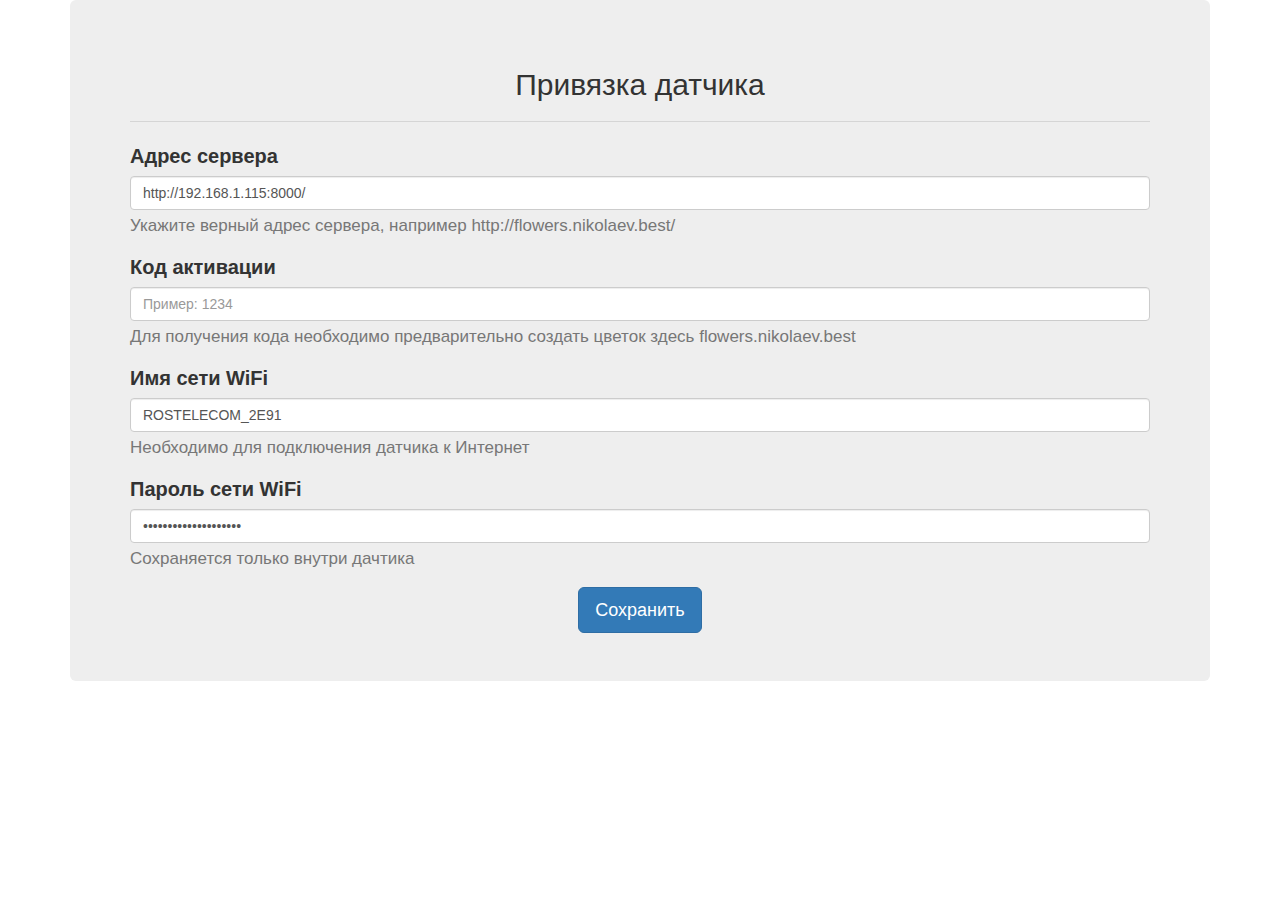
==== www/init/index.html @ 9cde2849 "+ Added web server for creating initial configuration for sensor" ====
<!DOCTYPE html>
<html>

<head>
    <meta charset="UTF-8">
    <meta name="viewport" content="width=device-width, initial-scale=1.0">
    <meta http-equiv="Cache-Control" content="no-cache, no-store, must-revalidate">
    <meta http-equiv="Pragma" content="no-cache">
    <meta http-equiv="Expires" content="0">
    <meta http-equiv="X-UA-Compatible" content="ie=edge">
    <title>Document</title>
    <script>
        // JavaScript for disabling form submissions if there are invalid fields
        (function() {
          'use strict';
          window.addEventListener('load', function() {
            // Fetch all the forms we want to apply custom Bootstrap validation styles to
            var forms = document.getElementsByClassName('needs-validation');
            // Loop over them and prevent submission
            var validation = Array.prototype.filter.call(forms, function(form) {
              form.addEventListener('submit', function(event) {
                if (form.checkValidity() === false) {
                  event.preventDefault();
                  event.stopPropagation();
                }
                form.classList.add('was-validated');
              }, false);
            });
          }, false);
        })();
        </script>
    <link rel="stylesheet" href="css/bootstrap.min.css">
</head>

<body>

    <div class="fixed-bg">
        <div class="container">
            <div class=" jumbotron text-center">
                <h2 class="display-4">Привязка датчика</h2>
                <hr class="my-4">
                <div class="text-left" style="font-size: 20px;">
                    <form class="needs-validation" action="http://192.168.4.1/init_settings" method="POST" role="form">
                        <div class="form-group">
                            <label for="validationCustom01">Адрес сервера</label>
                            <input type="text" name="serverUrl" value="http://192.168.1.115:8000/" id="validationCustom01"  class="form-control" required pattern="(http|https):\/\/.+?(?=\/)\/">
                            <small class="form-text text-muted">Укажите верный адрес сервера, например http://flowers.nikolaev.best/</small>
                        </div>
                        <div class="form-group">
                            <label>Код активации</label>
                            <input name="code" placeholder="Пример: 1234" class="form-control" onkeypress='return event.charCode >= 48 && event.charCode <= 57' required maxlength="4">
                            <small class="form-text text-muted">Для получения кода необходимо предварительно создать цветок здесь flowers.nikolaev.best</small>
                        </div>
                        <div class="form-group">
                            <label>Имя сети WiFi</label>
                            <input name="ssid" value="ROSTELECOM_2E91" class="form-control" required>
                            <small class="form-text text-muted">Необходимо для подключения датчика к Интернет</small>
                        </div>
                        <div class="form-group">
                            <label>Пароль сети WiFi</label>
                            <input name="password" value=":U*_qd/'[Ov%6K2D0,1B" type="password" class="form-control" required>
                            <small class="form-text text-muted">Сохраняется только внутри дачтика</small>
                        </div>
                        <div class="text-center">
                            <button type="submit" class="btn btn-primary btn-lg">Сохранить</button>
                        </div>
                    </form>
                    
                </div>
            </div>
        </div>
    </div>
</body>

</html>
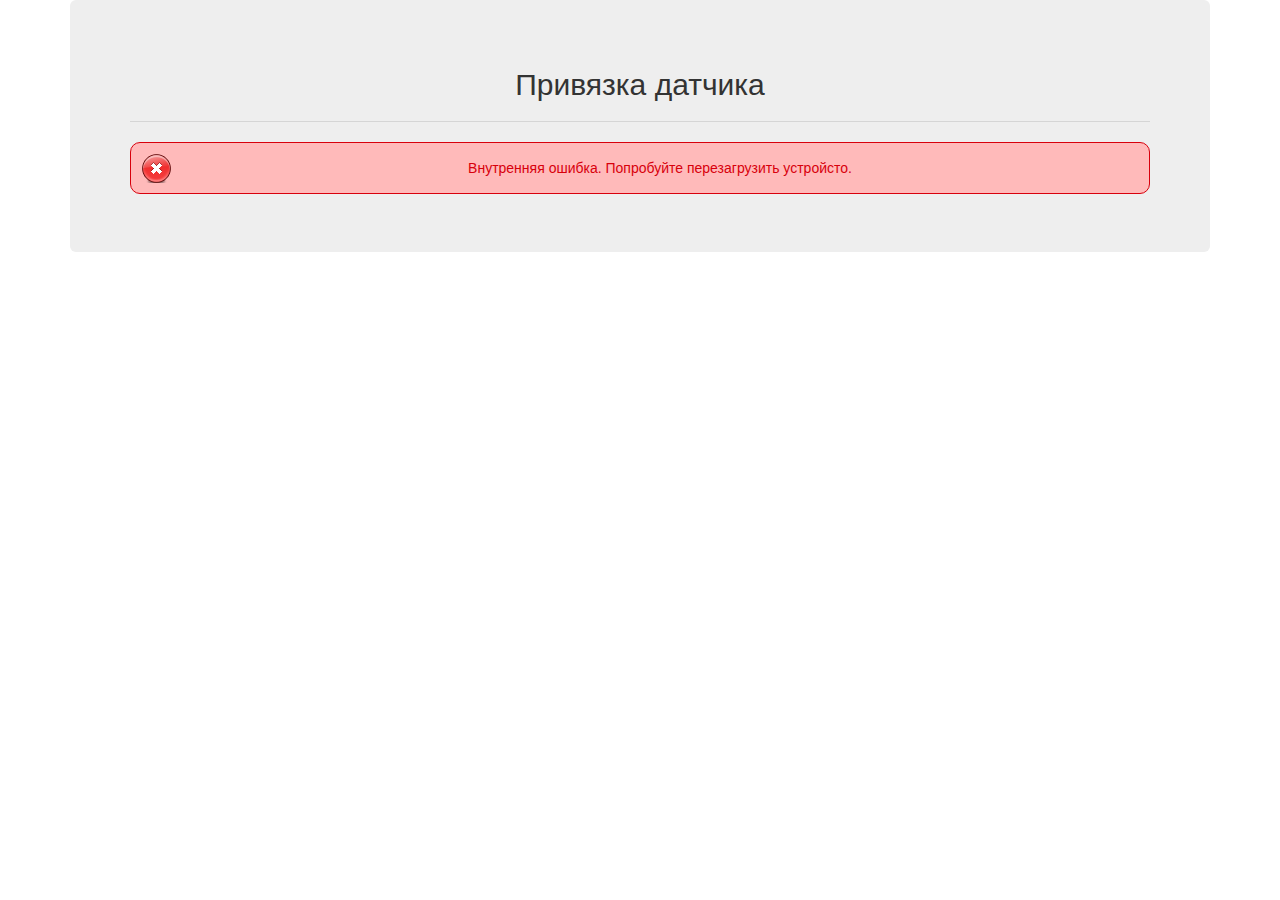
==== commit 643b5ca6: "+ added config loading spinner and config endpoint" ====
--- a/www/init/index.html
+++ b/www/init/index.html
@@ -1,75 +1,152 @@
 <!DOCTYPE html>
 <html>
-
-<head>
-    <meta charset="UTF-8">
-    <meta name="viewport" content="width=device-width, initial-scale=1.0">
-    <meta http-equiv="Cache-Control" content="no-cache, no-store, must-revalidate">
-    <meta http-equiv="Pragma" content="no-cache">
-    <meta http-equiv="Expires" content="0">
-    <meta http-equiv="X-UA-Compatible" content="ie=edge">
+  <head>
+    <meta charset="UTF-8" />
+    <meta name="viewport" content="width=device-width, initial-scale=1.0" />
+    <meta
+      http-equiv="Cache-Control"
+      content="no-cache, no-store, must-revalidate"
+    />
+    <meta http-equiv="Pragma" content="no-cache" />
+    <meta http-equiv="Expires" content="0" />
+    <meta http-equiv="X-UA-Compatible" content="ie=edge" />
     <title>Document</title>
     <script>
-        // JavaScript for disabling form submissions if there are invalid fields
-        (function() {
-          'use strict';
-          window.addEventListener('load', function() {
+      // JavaScript for disabling form submissions if there are invalid fields
+      (function () {
+        'use strict';
+        window.addEventListener(
+          'load',
+          function () {
+            // document.getElementsByClassName("settings-form").style.display = "none";
+            // document.getElementsByClassName("settings-form").style.display = "block";
             // Fetch all the forms we want to apply custom Bootstrap validation styles to
             var forms = document.getElementsByClassName('needs-validation');
+            var errorBlock = document.getElementsByClassName('error')[0];
+            var spinnerBlock = document.getElementsByClassName('spinner')[0];
+
+            spinnerBlock.style.display = 'block';
+            fetch('http://192.168.4.1/get_config')
+              .then((response) => response.json())
+              .then((data) => {
+                spinnerBlock.style.display = 'none';
+                console.log(data);
+              })
+              .catch((error) => {
+                spinnerBlock.style.display = 'none';
+                errorBlock.innerHTML = 'Внутренняя ошибка. Попробуйте перезагрузить устройсто.';
+                errorBlock.style.display = 'block';
+                console.error('Error:', error);
+              });
             // Loop over them and prevent submission
-            var validation = Array.prototype.filter.call(forms, function(form) {
-              form.addEventListener('submit', function(event) {
-                if (form.checkValidity() === false) {
-                  event.preventDefault();
-                  event.stopPropagation();
-                }
-                form.classList.add('was-validated');
-              }, false);
+            var validation = Array.prototype.filter.call(forms, function (
+              form
+            ) {
+              form.addEventListener(
+                'submit',
+                function (event) {
+                  if (form.checkValidity() === false) {
+                    event.preventDefault();
+                    event.stopPropagation();
+                  }
+                  form.classList.add('was-validated');
+                },
+                false
+              );
             });
-          }, false);
-        })();
-        </script>
-    <link rel="stylesheet" href="css/bootstrap.min.css">
-</head>
+          },
+          false
+        );
+      })();
+    </script>
+    <link rel="stylesheet" href="css/main.css" />
+    <link rel="stylesheet" href="css/bootstrap.min.css" />
+  </head>
 
-<body>
-
+  <body>
     <div class="fixed-bg">
-        <div class="container">
-            <div class=" jumbotron text-center">
-                <h2 class="display-4">Привязка датчика</h2>
-                <hr class="my-4">
-                <div class="text-left" style="font-size: 20px;">
-                    <form class="needs-validation" action="http://192.168.4.1/init_settings" method="POST" role="form">
-                        <div class="form-group">
-                            <label for="validationCustom01">Адрес сервера</label>
-                            <input type="text" name="serverUrl" value="http://192.168.1.115:8000/" id="validationCustom01"  class="form-control" required pattern="(http|https):\/\/.+?(?=\/)\/">
-                            <small class="form-text text-muted">Укажите верный адрес сервера, например http://flowers.nikolaev.best/</small>
-                        </div>
-                        <div class="form-group">
-                            <label>Код активации</label>
-                            <input name="code" placeholder="Пример: 1234" class="form-control" onkeypress='return event.charCode >= 48 && event.charCode <= 57' required maxlength="4">
-                            <small class="form-text text-muted">Для получения кода необходимо предварительно создать цветок здесь flowers.nikolaev.best</small>
-                        </div>
-                        <div class="form-group">
-                            <label>Имя сети WiFi</label>
-                            <input name="ssid" value="ROSTELECOM_2E91" class="form-control" required>
-                            <small class="form-text text-muted">Необходимо для подключения датчика к Интернет</small>
-                        </div>
-                        <div class="form-group">
-                            <label>Пароль сети WiFi</label>
-                            <input name="password" value=":U*_qd/'[Ov%6K2D0,1B" type="password" class="form-control" required>
-                            <small class="form-text text-muted">Сохраняется только внутри дачтика</small>
-                        </div>
-                        <div class="text-center">
-                            <button type="submit" class="btn btn-primary btn-lg">Сохранить</button>
-                        </div>
-                    </form>
-                    
-                </div>
-            </div>
+      <div class="container">
+        <div class="jumbotron text-center">
+          <h2 class="display-4">Привязка датчика</h2>
+          <hr class="my-4" />
+          <div class="spinner">
+            <div class="loader"></div>
+            <div>Загрузка...</div>
+          </div>
+          
+          <div class="error"></div>
+          <div class="text-left settings-form" style="font-size: 20px;">
+            <form
+              class="needs-validation"
+              action="http://192.168.4.1/init_settings"
+              method="POST"
+              role="form"
+            >
+              <div class="form-group">
+                <label for="validationCustom01">Адрес сервера</label>
+                <input
+                  type="text"
+                  name="serverUrl"
+                  value="http://192.168.1.115:8000/"
+                  id="validationCustom01"
+                  class="form-control"
+                  required
+                  pattern="(http|https):\/\/.+?(?=\/)\/"
+                />
+                <small class="form-text text-muted"
+                  >Укажите верный адрес сервера, например
+                  http://flowers.nikolaev.best/</small
+                >
+              </div>
+              <div class="form-group">
+                <label>Код активации</label>
+                <input
+                  name="code"
+                  placeholder="Пример: 1234"
+                  class="form-control"
+                  onkeypress="return event.charCode >= 48 && event.charCode <= 57"
+                  required
+                  maxlength="4"
+                />
+                <small class="form-text text-muted"
+                  >Для получения кода необходимо предварительно создать цветок
+                  здесь flowers.nikolaev.best</small
+                >
+              </div>
+              <div class="form-group">
+                <label>Имя сети WiFi</label>
+                <input
+                  name="ssid"
+                  value="ROSTELECOM_2E91"
+                  class="form-control"
+                  required
+                />
+                <small class="form-text text-muted"
+                  >Необходимо для подключения датчика к Интернет</small
+                >
+              </div>
+              <div class="form-group">
+                <label>Пароль сети WiFi</label>
+                <input
+                  name="password"
+                  value=":U*_qd/'[Ov%6K2D0,1B"
+                  type="password"
+                  class="form-control"
+                  required
+                />
+                <small class="form-text text-muted"
+                  >Сохраняется только внутри датчика</small
+                >
+              </div>
+              <div class="text-center">
+                <button type="submit" class="btn btn-primary btn-lg">
+                  Сохранить
+                </button>
+              </div>
+            </form>
+          </div>
         </div>
+      </div>
     </div>
-</body>
-
-</html>+  </body>
+</html>
--- a/www/init/css/main.css
+++ b/www/init/css/main.css
@@ -0,0 +1,63 @@
+.settings-form {
+  display: none;
+}
+
+.error {
+  display: none;
+  border: 1px solid;
+  border-radius: 10px;
+  margin: 10px 0px;
+  padding: 15px 10px 15px 50px;
+  background-repeat: no-repeat;
+  background-position: 10px center;
+  color: #d8000c;
+  background-color: #ffbaba;
+  background-image: url('../img/error.png');
+}
+
+.spinner {
+  display: none;
+  font-size: x-large;
+}
+
+.loader,
+.loader:after {
+  border-radius: 50%;
+  width: 10em;
+  height: 10em;
+}
+.loader {
+  margin: 60px auto;
+  font-size: 15px;
+  position: relative;
+  text-indent: -9999em;
+  border-top: 1.1em solid rgba(255, 255, 255, 0.7);
+  border-right: 1.1em solid rgba(255, 255, 255, 0.7);
+  border-bottom: 1.1em solid rgba(255, 255, 255, 0.7);
+  border-left: 1.1em solid #435dcf;
+  -webkit-transform: translateZ(0);
+  -ms-transform: translateZ(0);
+  transform: translateZ(0);
+  -webkit-animation: load8 1.1s infinite linear;
+  animation: load8 1.1s infinite linear;
+}
+@-webkit-keyframes load8 {
+  0% {
+    -webkit-transform: rotate(0deg);
+    transform: rotate(0deg);
+  }
+  100% {
+    -webkit-transform: rotate(360deg);
+    transform: rotate(360deg);
+  }
+}
+@keyframes load8 {
+  0% {
+    -webkit-transform: rotate(0deg);
+    transform: rotate(0deg);
+  }
+  100% {
+    -webkit-transform: rotate(360deg);
+    transform: rotate(360deg);
+  }
+}
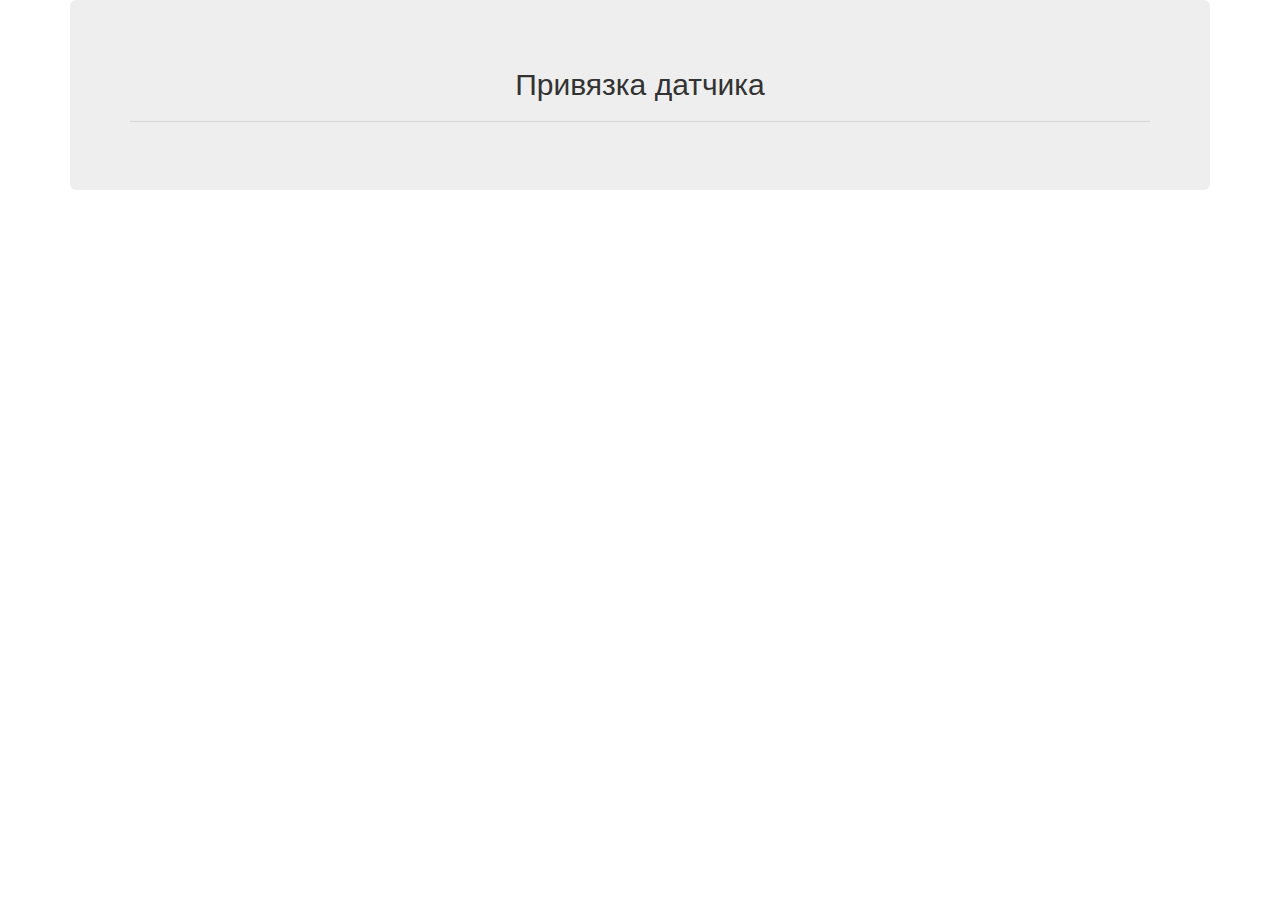
==== commit f9dd6291: "+html and js separation" ====
--- a/www/init/index.html
+++ b/www/init/index.html
@@ -10,55 +10,8 @@
     <meta http-equiv="Pragma" content="no-cache" />
     <meta http-equiv="Expires" content="0" />
     <meta http-equiv="X-UA-Compatible" content="ie=edge" />
-    <title>Document</title>
-    <script>
-      // JavaScript for disabling form submissions if there are invalid fields
-      (function () {
-        'use strict';
-        window.addEventListener(
-          'load',
-          function () {
-            // document.getElementsByClassName("settings-form").style.display = "none";
-            // document.getElementsByClassName("settings-form").style.display = "block";
-            // Fetch all the forms we want to apply custom Bootstrap validation styles to
-            var forms = document.getElementsByClassName('needs-validation');
-            var errorBlock = document.getElementsByClassName('error')[0];
-            var spinnerBlock = document.getElementsByClassName('spinner')[0];
+    <title>Привязка датчика</title>
 
-            spinnerBlock.style.display = 'block';
-            fetch('http://192.168.4.1/get_config')
-              .then((response) => response.json())
-              .then((data) => {
-                spinnerBlock.style.display = 'none';
-                console.log(data);
-              })
-              .catch((error) => {
-                spinnerBlock.style.display = 'none';
-                errorBlock.innerHTML = 'Внутренняя ошибка. Попробуйте перезагрузить устройсто.';
-                errorBlock.style.display = 'block';
-                console.error('Error:', error);
-              });
-            // Loop over them and prevent submission
-            var validation = Array.prototype.filter.call(forms, function (
-              form
-            ) {
-              form.addEventListener(
-                'submit',
-                function (event) {
-                  if (form.checkValidity() === false) {
-                    event.preventDefault();
-                    event.stopPropagation();
-                  }
-                  form.classList.add('was-validated');
-                },
-                false
-              );
-            });
-          },
-          false
-        );
-      })();
-    </script>
     <link rel="stylesheet" href="css/main.css" />
     <link rel="stylesheet" href="css/bootstrap.min.css" />
   </head>
@@ -73,7 +26,7 @@
             <div class="loader"></div>
             <div>Загрузка...</div>
           </div>
-          
+
           <div class="error"></div>
           <div class="text-left settings-form" style="font-size: 20px;">
             <form
@@ -83,24 +36,24 @@
               role="form"
             >
               <div class="form-group">
-                <label for="validationCustom01">Адрес сервера</label>
+                <label for="serverInput">Адрес сервера</label>
                 <input
                   type="text"
                   name="serverUrl"
-                  value="http://192.168.1.115:8000/"
-                  id="validationCustom01"
+                  value="http://flowers.nikolaev.best/"
+                  id="serverInput"
                   class="form-control"
                   required
                   pattern="(http|https):\/\/.+?(?=\/)\/"
                 />
                 <small class="form-text text-muted"
-                  >Укажите верный адрес сервера, например
-                  http://flowers.nikolaev.best/</small
+                  >Укажите верный адрес сервера</small
                 >
               </div>
               <div class="form-group">
-                <label>Код активации</label>
+                <label for="codeInput">Код активации</label>
                 <input
+                  id="codeInput"
                   name="code"
                   placeholder="Пример: 1234"
                   class="form-control"
@@ -114,10 +67,25 @@
                 >
               </div>
               <div class="form-group">
+                <label for="intervalInput">Интервал измерений</label>
+                <input
+                  id="intervalInput"
+                  name="interval"
+                  value="1"
+                  class="form-control"
+                  onkeypress="return event.charCode >= 48 && event.charCode <= 57"
+                  required
+                  maxlength="4"
+                />
+                <small class="form-text text-muted"
+                  >Указать интервал в часах</small
+                >
+              </div>
+              <div for="ssidInput" class="form-group">
                 <label>Имя сети WiFi</label>
                 <input
+                  id="ssidInput"
                   name="ssid"
-                  value="ROSTELECOM_2E91"
                   class="form-control"
                   required
                 />
@@ -125,11 +93,11 @@
                   >Необходимо для подключения датчика к Интернет</small
                 >
               </div>
-              <div class="form-group">
+              <div for="passwordInput" class="form-group">
                 <label>Пароль сети WiFi</label>
                 <input
+                  id="passwordInput"
                   name="password"
-                  value=":U*_qd/'[Ov%6K2D0,1B"
                   type="password"
                   class="form-control"
                   required
@@ -149,4 +117,5 @@
       </div>
     </div>
   </body>
+  <script src="scripts/index.js"></script>
 </html>
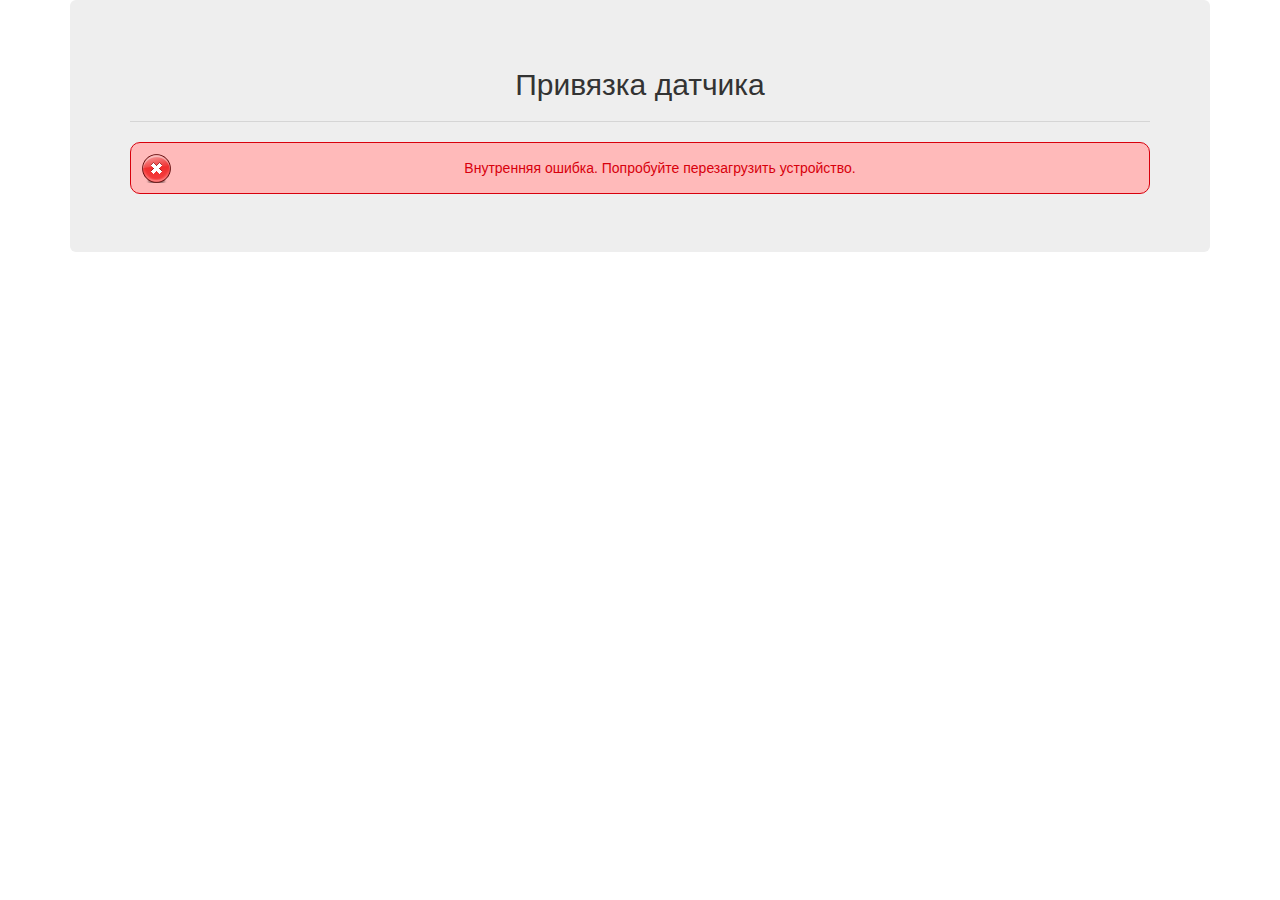
==== commit 0e8968bf: "+ added exception handling" ====
--- a/www/init/index.html
+++ b/www/init/index.html
@@ -14,8 +14,8 @@
 
     <link rel="stylesheet" href="css/main.css" />
     <link rel="stylesheet" href="css/bootstrap.min.css" />
+    <script src="scripts/index.js"></script>
   </head>
-
   <body>
     <div class="fixed-bg">
       <div class="container">
@@ -66,8 +66,8 @@
                   здесь flowers.nikolaev.best</small
                 >
               </div>
-              <div class="form-group">
-                <label for="intervalInput">Интервал измерений</label>
+              <!-- <div class="form-group"> -->
+                <!-- <label for="intervalInput">Интервал измерений</label>
                 <input
                   id="intervalInput"
                   name="interval"
@@ -79,8 +79,8 @@
                 />
                 <small class="form-text text-muted"
                   >Указать интервал в часах</small
-                >
-              </div>
+                > -->
+              <!-- </div> -->
               <div for="ssidInput" class="form-group">
                 <label>Имя сети WiFi</label>
                 <input
@@ -117,5 +117,5 @@
       </div>
     </div>
   </body>
-  <script src="scripts/index.js"></script>
+  
 </html>
--- a/www/init/css/main.css
+++ b/www/init/css/main.css
@@ -16,7 +16,7 @@
 }
 
 .spinner {
-  display: none;
+  /* display: none; */
   font-size: x-large;
 }
 
